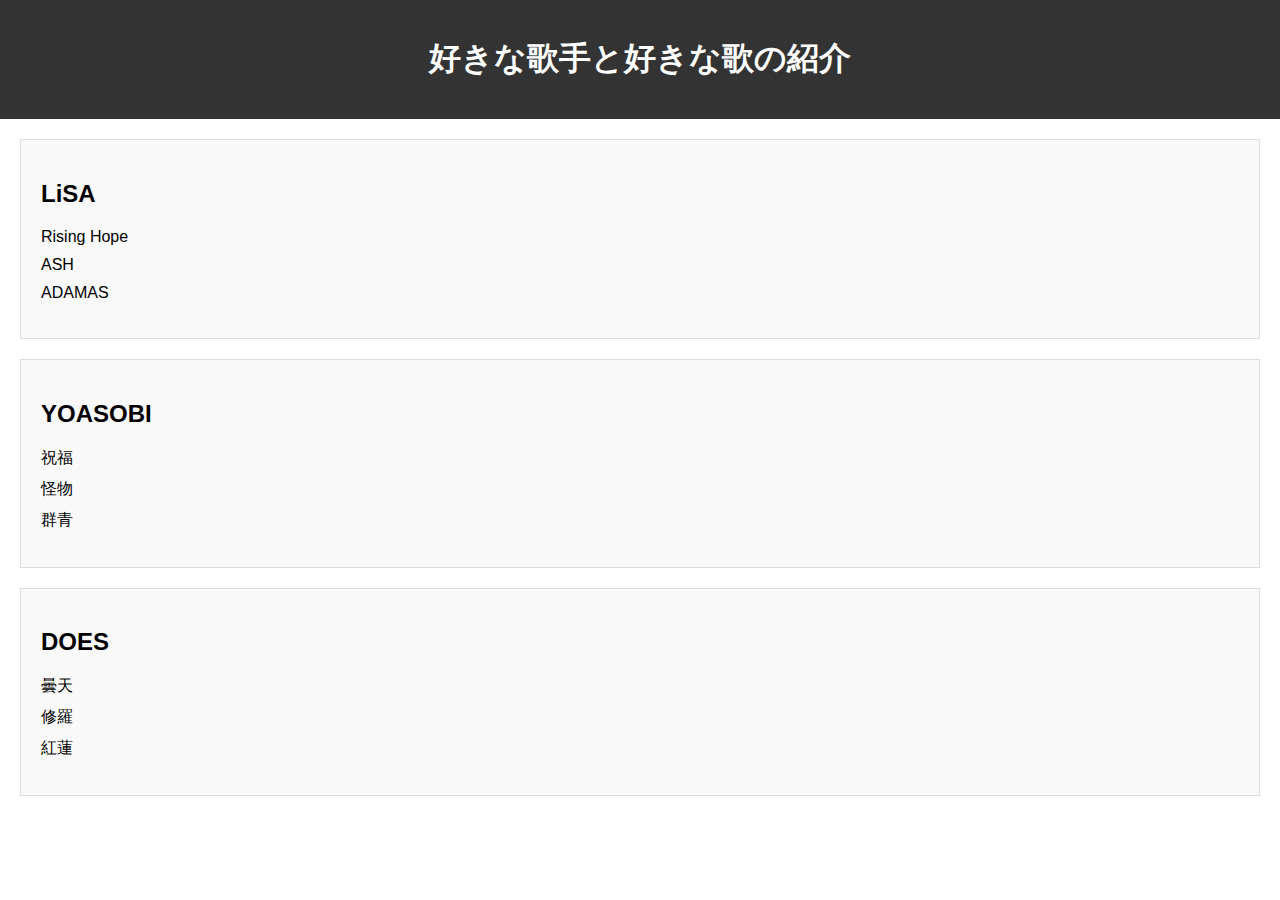
==== music.html @ 88def7f7 "Update music.html" ====
<!DOCTYPE html>
<html lang="ja">
<head>
    <meta charset="UTF-8">
    <meta name="viewport" content="width=device-width, initial-scale=1.0">
    <title>好きな歌手</title>
    <link rel="stylesheet" href="music.css">
</head>
<body>
    <header>
        <h1>好きな歌手と好きな歌の紹介</h1>
    </header>

    <section id="artist1" class="artist-section">
        <h2>LiSA</h2>
        <ul>
            <li>Rising Hope</li>
            <li>ASH</li>
            <li>ADAMAS</li>
        </ul>
    </section>

    <section id="artist2" class="artist-section">
        <h2>YOASOBI</h2>
        <ul>
            <li>祝福</li>
            <li>怪物</li>
            <li>群青</li>
        </ul>
    </section>

    <section id="artist3" class="artist-section">
        <h2>DOES</h2>
        <ul>
            <li>曇天</li>
            <li>修羅</li>
            <li>紅蓮</li>
        </ul>
    </section>

    <script src="script.js"></script>
</body>
</html>
---- music.css ----
body {
    font-family: 'Arial', sans-serif;
    margin: 0;
    padding: 0;
}

header {
    background-color: #333;
    color: #fff;
    text-align: center;
    padding: 1em;
}

.artist-section {
    margin: 20px;
    padding: 20px;
    border: 1px solid #ddd;
    background-color: #f9f9f9;
}

ul {
    list-style-type: none;
    padding: 0;
}

li {
    margin-bottom: 10px;
}
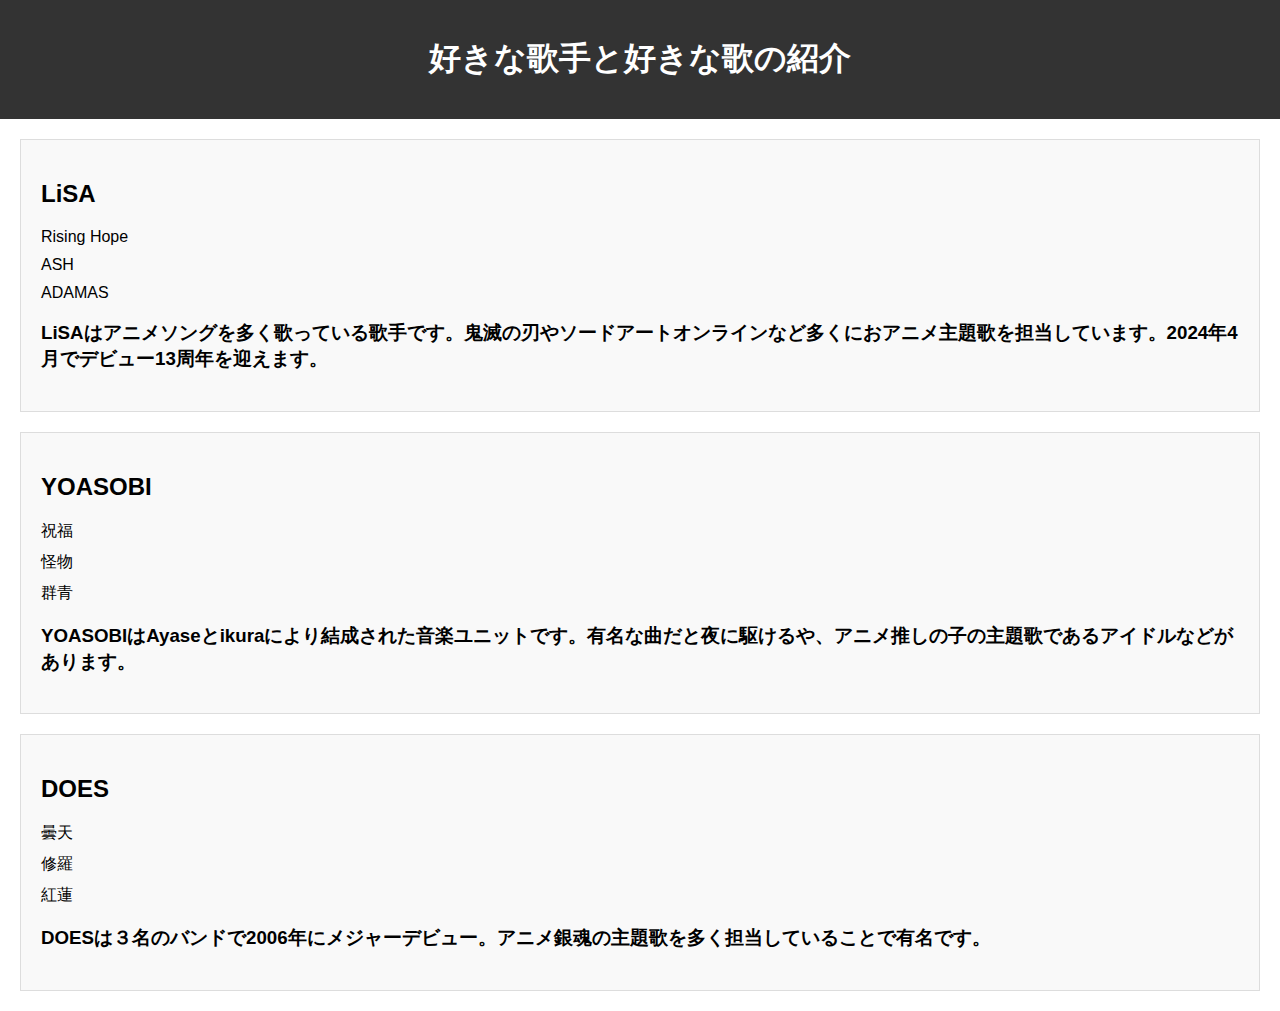
==== commit e42820c2: "Update music.html" ====
--- a/music.html
+++ b/music.html
@@ -18,6 +18,9 @@
             <li>ASH</li>
             <li>ADAMAS</li>
         </ul>
+         <h3>
+             LiSAはアニメソングを多く歌っている歌手です。鬼滅の刃やソードアートオンラインなど多くにおアニメ主題歌を担当しています。2024年4月でデビュー13周年を迎えます。
+         </h3>
     </section>
 
     <section id="artist2" class="artist-section">
@@ -27,6 +30,9 @@
             <li>怪物</li>
             <li>群青</li>
         </ul>
+        <h3>
+            YOASOBIはAyaseとikuraにより結成された音楽ユニットです。有名な曲だと夜に駆けるや、アニメ推しの子の主題歌であるアイドルなどがあります。
+        </h3>
     </section>
 
     <section id="artist3" class="artist-section">
@@ -36,8 +42,11 @@
             <li>修羅</li>
             <li>紅蓮</li>
         </ul>
+        <h3>
+            DOESは３名のバンドで2006年にメジャーデビュー。アニメ銀魂の主題歌を多く担当していることで有名です。
+        </h3>
     </section>
 
-    <script src="script.js"></script>
+    <script src="music.js"></script>
 </body>
 </html>
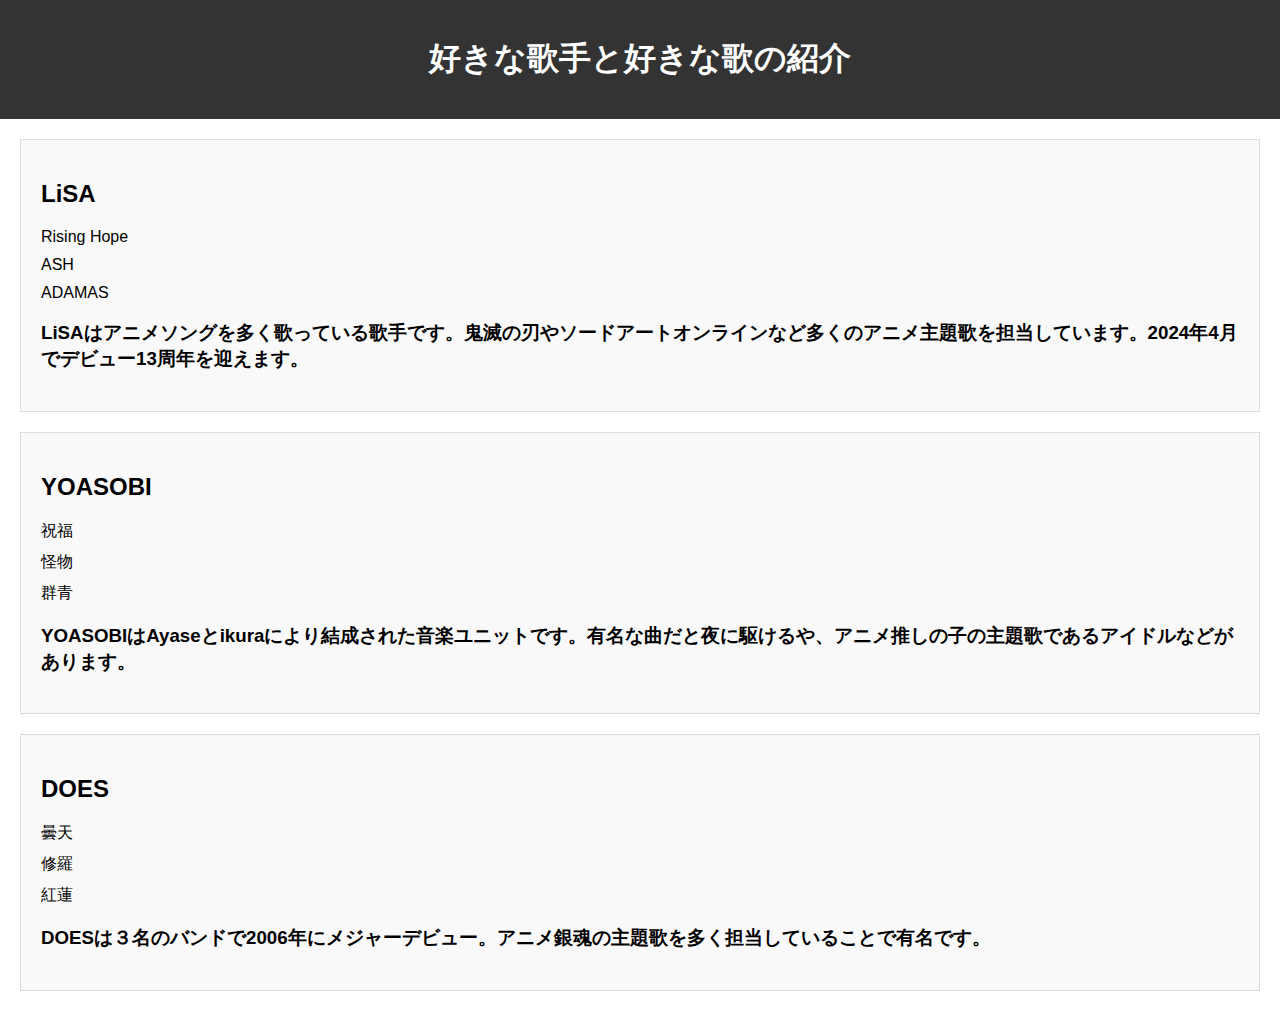
==== commit 5dda7b51: "Update music.html" ====
--- a/music.html
+++ b/music.html
@@ -19,7 +19,7 @@
             <li>ADAMAS</li>
         </ul>
          <h3>
-             LiSAはアニメソングを多く歌っている歌手です。鬼滅の刃やソードアートオンラインなど多くにおアニメ主題歌を担当しています。2024年4月でデビュー13周年を迎えます。
+             LiSAはアニメソングを多く歌っている歌手です。鬼滅の刃やソードアートオンラインなど多くのアニメ主題歌を担当しています。2024年4月でデビュー13周年を迎えます。
          </h3>
     </section>
 
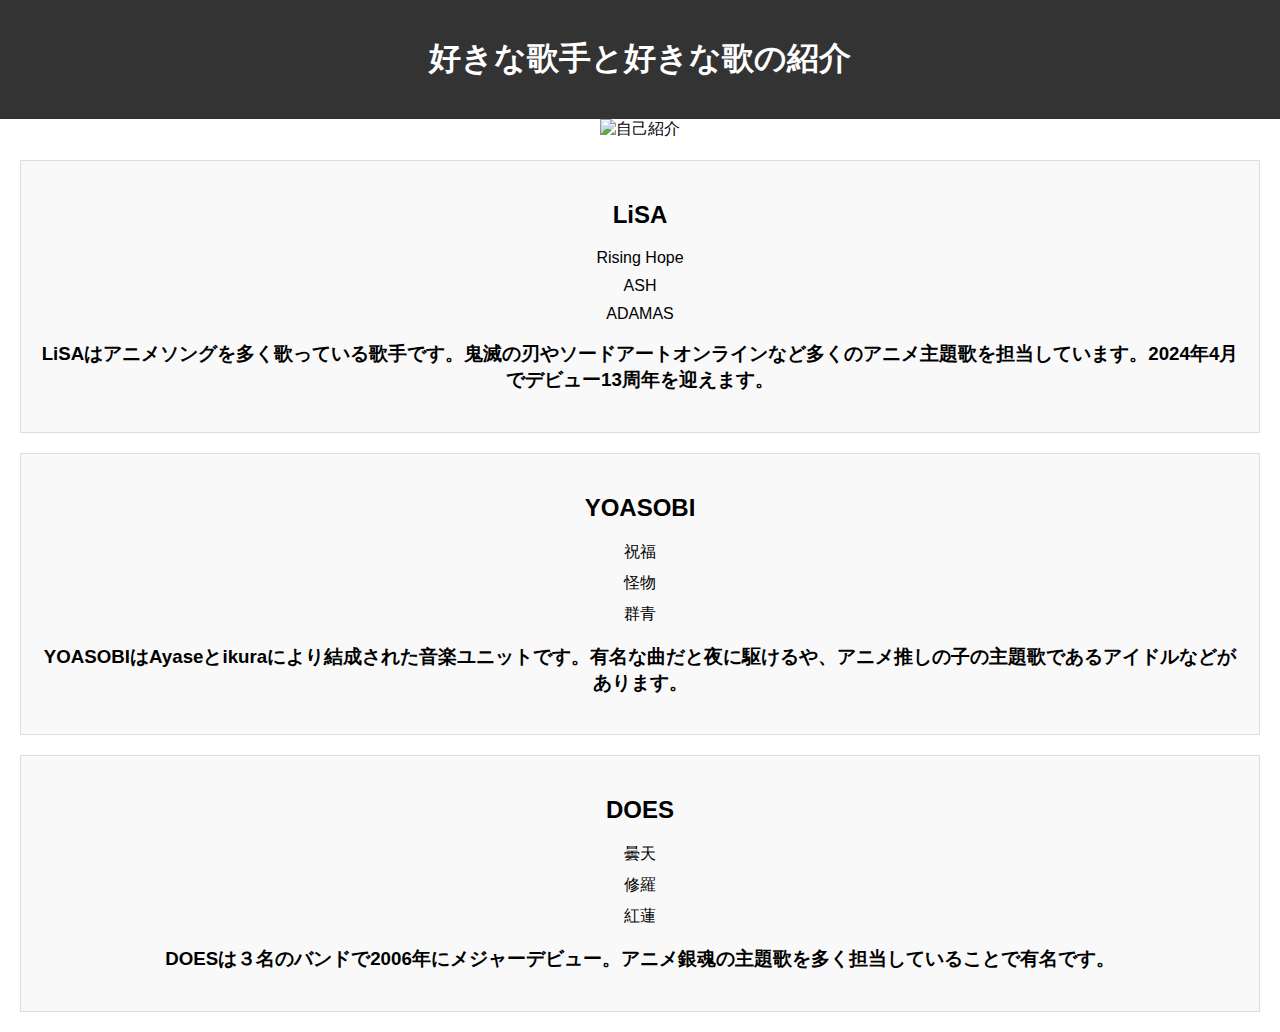
==== commit a2bb71c9: "Update music.html" ====
--- a/music.html
+++ b/music.html
@@ -11,7 +11,10 @@
         <h1>好きな歌手と好きな歌の紹介</h1>
     </header>
 
-    <section id="artist1" class="artist-section">
+            <div style="text-align: center">
+<img src="https://github.com/aisaka1147/aisaka1147.github.io/blob/main/18563_color.png?raw=true" alt="自己紹介" width="300" height="300">    
+    
+                <section id="artist1" class="artist-section">
         <h2>LiSA</h2>
         <ul>
             <li>Rising Hope</li>
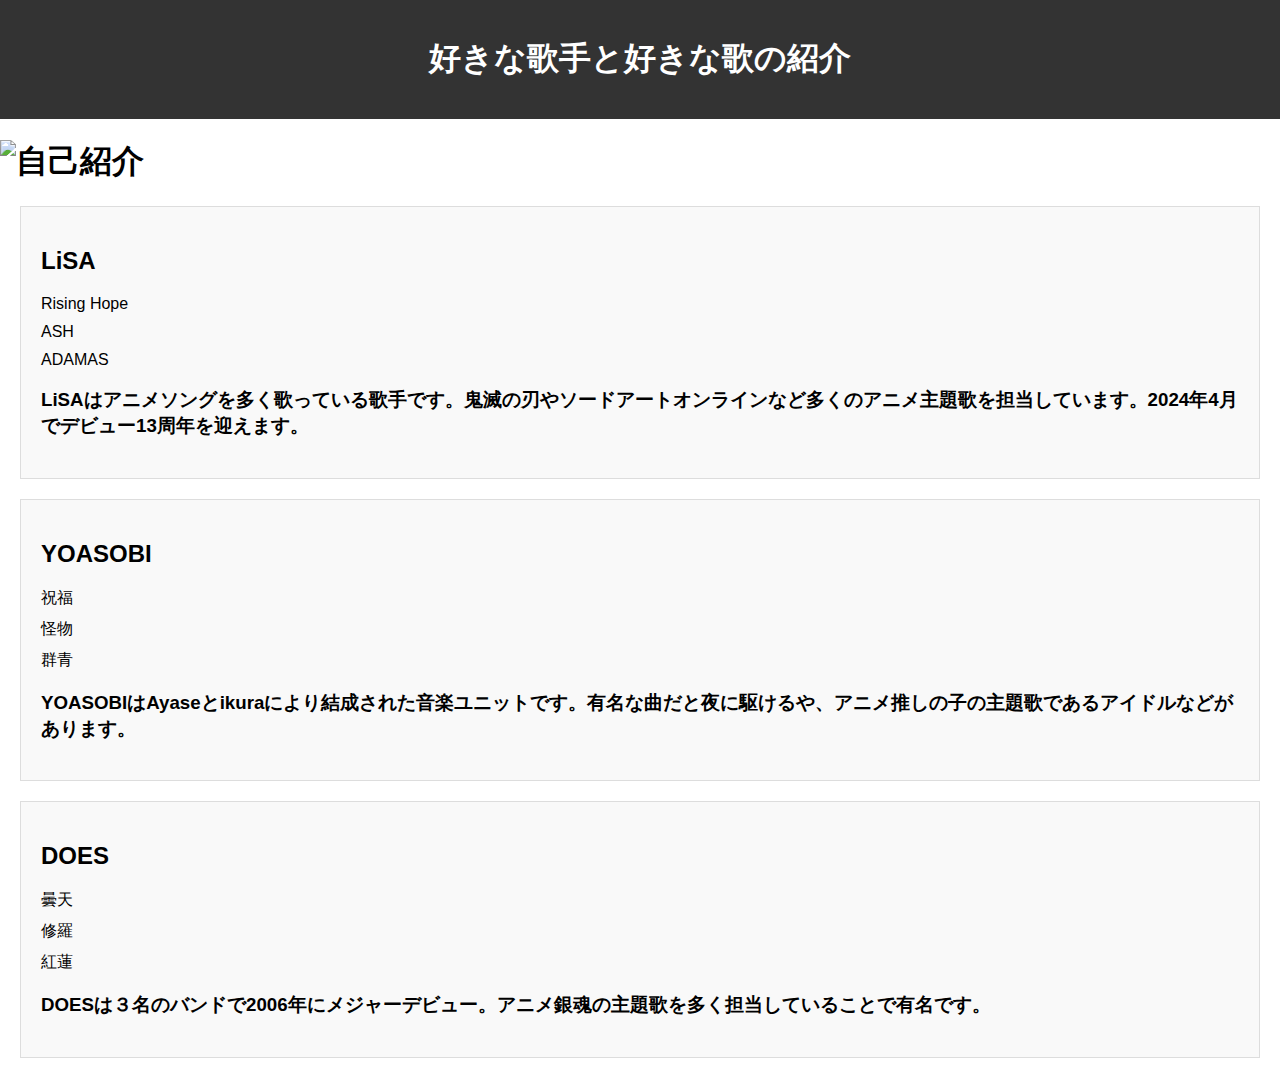
==== commit 384f4f9d: "Update music.html" ====
--- a/music.html
+++ b/music.html
@@ -11,10 +11,11 @@
         <h1>好きな歌手と好きな歌の紹介</h1>
     </header>
 
-            <div style="text-align: center">
-<img src="https://github.com/aisaka1147/aisaka1147.github.io/blob/main/18563_color.png?raw=true" alt="自己紹介" width="300" height="300">    
+    <h1>
+        <img src="https://github.com/aisaka1147/aisaka1147.github.io/blob/main/pngtree-music-note-staves-png-image_5998977.png?raw=true" alt="自己紹介" width="300" height="300">    </h1>
+
     
-                <section id="artist1" class="artist-section">
+                  <section id="artist1" class="artist-section">
         <h2>LiSA</h2>
         <ul>
             <li>Rising Hope</li>
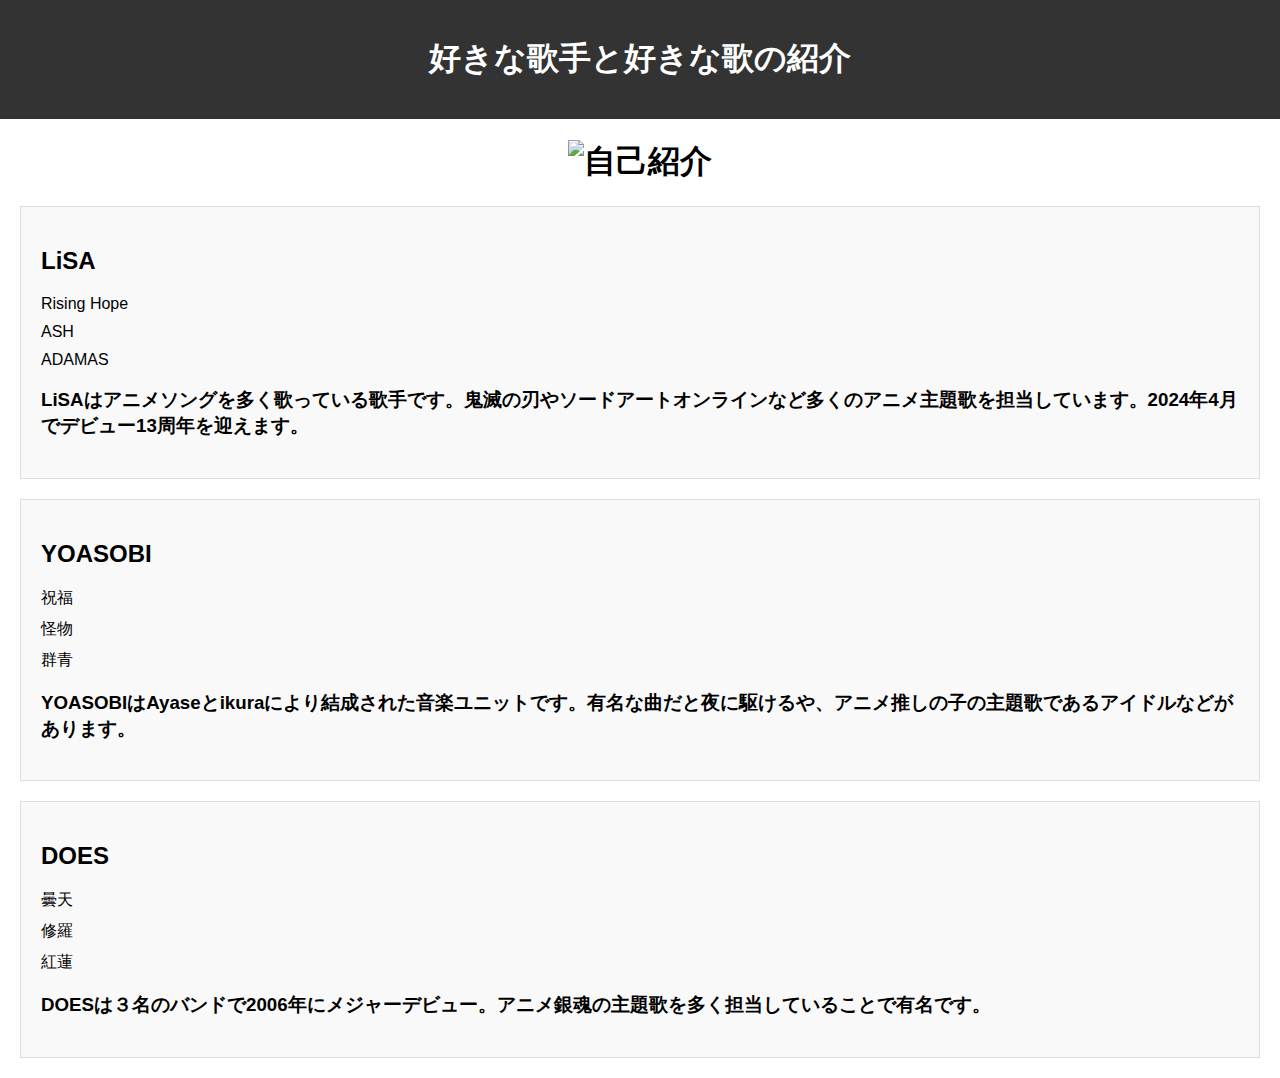
==== commit af1befe7: "Update music.html" ====
--- a/music.html
+++ b/music.html
@@ -12,7 +12,9 @@
     </header>
 
     <h1>
-        <img src="https://github.com/aisaka1147/aisaka1147.github.io/blob/main/pngtree-music-note-staves-png-image_5998977.png?raw=true" alt="自己紹介" width="300" height="300">    </h1>
+        <div style="text-align: center">        
+            <img src="https://github.com/aisaka1147/aisaka1147.github.io/blob/main/pngtree-music-note-staves-png-image_5998977.png?raw=true" alt="自己紹介" width="300" height="300">    
+    </h1>
 
     
                   <section id="artist1" class="artist-section">
